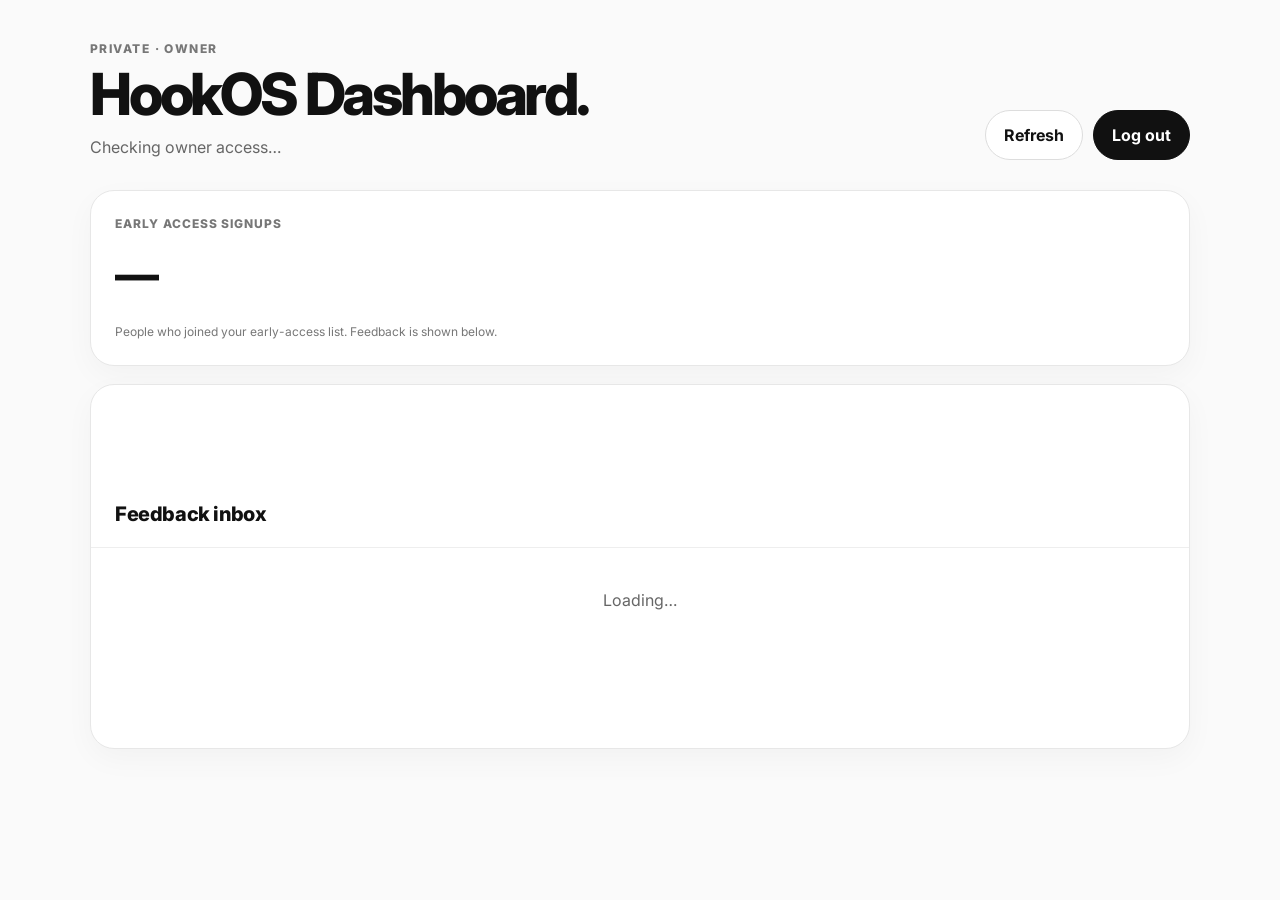
==== admin.html @ cb2a59d9 "add private HookOS owner dashboard UI" ====
<!DOCTYPE html>
<html lang="en">
<head>
<meta charset="UTF-8">
<meta name="viewport" content="width=device-width, initial-scale=1">
<title>HookOS — Owner Dashboard</title>
<link rel="stylesheet" href="styles.css">
<link rel="stylesheet" href="fixes.css">
<style>
  .admin-page{min-height:100vh;background:#fafafa;padding:40px 20px 80px}
  .admin-wrap{width:min(1100px,100%);margin:0 auto}
  .admin-top{display:flex;align-items:flex-end;justify-content:space-between;gap:20px;margin-bottom:30px}
  .admin-kicker{font-size:12px;text-transform:uppercase;letter-spacing:.12em;color:#777;font-weight:800;margin-bottom:8px}
  .admin-title{font-size:clamp(34px,6vw,58px);line-height:.98;letter-spacing:-.055em;margin:0}
  .admin-sub{color:#666;margin:12px 0 0;line-height:1.6}
  .admin-actions{display:flex;gap:10px;flex-wrap:wrap}
  .admin-btn{border:1px solid #ddd;background:#fff;border-radius:999px;padding:12px 18px;font:inherit;font-weight:700;cursor:pointer}
  .admin-btn.primary{background:#111;color:#fff;border-color:#111}
  .admin-stat{background:#fff;border:1px solid #e7e7e7;border-radius:24px;padding:24px;margin-bottom:18px;box-shadow:0 10px 30px rgba(0,0,0,.035)}
  .admin-stat-label{font-size:12px;color:#777;text-transform:uppercase;letter-spacing:.08em;font-weight:800}
  .admin-stat-value{font-size:44px;font-weight:800;letter-spacing:-.05em;margin-top:8px}
  .admin-table-card{overflow:hidden;background:#fff;border:1px solid #e7e7e7;border-radius:24px;box-shadow:0 10px 30px rgba(0,0,0,.035)}
  .admin-table-head{display:flex;justify-content:space-between;align-items:center;padding:22px 24px;border-bottom:1px solid #eee}
  .admin-table-head h2{margin:0;font-size:20px}
  .admin-table-wrap{overflow:auto}
  table{width:100%;border-collapse:collapse;min-width:680px}
  th,td{text-align:left;padding:16px 20px;border-bottom:1px solid #eee;vertical-align:top}
  th{font-size:11px;text-transform:uppercase;letter-spacing:.07em;color:#777;background:#fafafa}
  td{font-size:14px;line-height:1.55}
  td.feedback{max-width:500px;color:#555;white-space:pre-wrap}
  td.email{font-weight:700;white-space:nowrap}
  .admin-empty,.admin-error,.admin-loading{padding:40px 24px;text-align:center;color:#666}
  .admin-error{color:#a11}
  .admin-note{font-size:12px;color:#777;margin-top:16px}
  @media(max-width:640px){.admin-page{padding:24px 14px 60px}.admin-top{align-items:flex-start;flex-direction:column}.admin-actions{width:100%}.admin-btn{flex:1}.admin-stat{border-radius:20px}.admin-table-card{border-radius:20px}}
</style>
</head>
<body>
<main class="admin-page">
  <div class="admin-wrap">
    <header class="admin-top">
      <div>
        <div class="admin-kicker">Private · Owner</div>
        <h1 class="admin-title">HookOS Dashboard.</h1>
        <p class="admin-sub" id="admin-user">Checking owner access…</p>
      </div>
      <div class="admin-actions">
        <button class="admin-btn" id="refresh-btn" type="button">Refresh</button>
        <button class="admin-btn primary" id="logout-btn" type="button">Log out</button>
      </div>
    </header>

    <section class="admin-stat">
      <div class="admin-stat-label">Early access signups</div>
      <div class="admin-stat-value" id="signup-total">—</div>
      <div class="admin-note">People who joined your early-access list. Feedback is shown below.</div>
    </section>

    <section class="admin-table-card">
      <div class="admin-table-head"><h2>Feedback inbox</h2><span id="last-updated"></span></div>
      <div id="admin-content" class="admin-loading">Loading…</div>
    </section>
  </div>
</main>
<script src="config.js"></script>
<script src="auth.js"></script>
<script src="admin.js"></script>
</body>
</html>
---- styles.css ----
/* ==========================================================================
   HOOKOS — styles.css
   Design tokens → base/reset → layout → components → utilities → animations
   Same palette, type and layout as the original design. Only the code
   underneath has been refactored, deduplicated, and made responsive.
   ========================================================================== */

@import url('https://fonts.googleapis.com/css2?family=Inter:wght@400;500;600;700;800&display=swap');

/* ---------------------------------------------------------------------- */
/* 1. Design tokens                                                       */
/* ---------------------------------------------------------------------- */

:root {
  --bg: #FFFFFF;
  --surface: #FAFAFA;
  --text-primary: #111111;
  --text-secondary: #666666;
  --accent: #000000;
  --accent-contrast: #FFFFFF;
  --border: #EAEAEA;
  --success: #22C55E;
  --danger: #E11D48;

  --radius: 16px;
  --radius-sm: 10px;
  --radius-pill: 100px;

  --max-width: 1120px;
  --gutter: clamp(20px, 5vw, 24px);

  --ease: cubic-bezier(0.16, 1, 0.3, 1);

  --space-1: 4px;
  --space-2: 8px;
  --space-3: 12px;
  --space-4: 16px;
  --space-5: 24px;
  --space-6: 32px;
  --space-7: 48px;
  --space-8: 64px;
  --space-9: 96px;

  color-scheme: light;
}

*, *::before, *::after { box-sizing: border-box; margin: 0; padding: 0; }

html { scroll-behavior: smooth; -webkit-text-size-adjust: 100%; }

body {
  font-family: 'Inter', -apple-system, BlinkMacSystemFont, 'SF Pro Display', 'Segoe UI', sans-serif;
  background: var(--bg);
  color: var(--text-primary);
  line-height: 1.5;
  -webkit-font-smoothing: antialiased;
  -moz-osx-font-smoothing: grayscale;
  overflow-x: hidden;
}

img, svg, video { display: block; max-width: 100%; height: auto; }
a { color: inherit; text-decoration: none; }
button, input, textarea { font-family: inherit; font-size: inherit; color: inherit; }
button { cursor: pointer; border: none; background: none; }
ul { list-style: none; }

@media (prefers-reduced-motion: reduce) {
  html { scroll-behavior: auto; }
  *, *::before, *::after {
    animation-duration: 0.001ms !important;
    animation-iteration-count: 1 !important;
    transition-duration: 0.001ms !important;
    scroll-behavior: auto !important;
  }
}

:focus-visible { outline: 2px solid var(--accent); outline-offset: 3px; border-radius: 4px; }
.sr-only { position: absolute; width: 1px; height: 1px; padding: 0; margin: -1px; overflow: hidden; clip: rect(0,0,0,0); white-space: nowrap; border: 0; }
.skip-link { position: absolute; top: -48px; left: var(--space-4); background: var(--accent); color: var(--accent-contrast); padding: 12px 20px; border-radius: var(--radius-sm); z-index: 1000; transition: top 0.2s var(--ease); }
.skip-link:focus { top: var(--space-4); }

.container { width: 100%; max-width: var(--max-width); margin-inline: auto; padding-inline: var(--gutter); }
section { padding-block: var(--space-9); }
@media (max-width: 768px) { section { padding-block: var(--space-8); } }
@media (max-width: 480px) { section { padding-block: var(--space-7); } }
.section-alt { background: var(--surface); }
img, video, canvas, svg { max-width: 100%; }

h1, h2, h3 { font-weight: 800; letter-spacing: -0.02em; line-height: 1.1; }
h2 { font-size: clamp(26px, 4vw, 40px); }
.eyebrow { font-size: 13px; font-weight: 600; letter-spacing: 0.04em; text-transform: uppercase; color: var(--text-secondary); margin-bottom: var(--space-4); }
.section-title { text-align: center; max-width: 640px; margin-inline: auto; margin-bottom: var(--space-7); }
.section-title h2 { margin-bottom: var(--space-3); }
.section-title p { color: var(--text-secondary); font-size: clamp(15px, 2vw, 17px); }

.btn { display: inline-flex; align-items: center; justify-content: center; gap: var(--space-2); padding: 15px 28px; border-radius: var(--radius-pill); font-size: 15px; font-weight: 600; line-height: 1; white-space: nowrap; transition: transform 0.2s var(--ease), background-color 0.2s var(--ease), border-color 0.2s var(--ease), color 0.2s var(--ease), box-shadow 0.2s var(--ease); }
.btn:hover { transform: scale(1.02); }
.btn:active { transform: scale(0.99); }
.btn:disabled { opacity: 0.6; cursor: not-allowed; transform: none; }
.btn-primary { background: var(--accent); color: var(--accent-contrast); }
.btn-primary:hover:not(:disabled) { background: #262626; }
.btn-secondary { background: transparent; color: var(--text-primary); border: 1px solid var(--border); }
.btn-secondary:hover { border-color: #CCCCCC; background: var(--surface); }
.btn-google { background: var(--bg); color: var(--text-primary); border: 1px solid var(--border); }
.btn-google:hover { border-color: #CCCCCC; background: var(--surface); }
.btn-google svg { flex-shrink: 0; }
.btn-block { width: 100%; }
.btn-lg { padding: 18px 36px; font-size: 16px; }
.btn-sm { padding: 10px 18px; font-size: 13.5px; }

.navbar { position: sticky; top: 0; z-index: 100; background: rgba(255,255,255,0.85); backdrop-filter: blur(12px); -webkit-backdrop-filter: blur(12px); border-bottom: 1px solid var(--border); }
.navbar .container { display: flex; align-items: center; justify-content: space-between; height: 72px; gap: var(--space-4); }
.logo { font-size: 20px; font-weight: 800; letter-spacing: -0.02em; flex-shrink: 0; }
.logo-link { display: inline-flex; align-items: center; flex-shrink: 0; }
.logo-img { height: 32px; width: auto; display: block; }
.footer-logo { height: 28px; }
.nav-links { display: flex; gap: var(--space-6); }
.nav-links a { font-size: 15px; font-weight: 500; color: var(--text-secondary); transition: color 0.2s var(--ease); }
.nav-links a:hover, .nav-links a:focus-visible { color: var(--text-primary); }
.nav-links a.is-active { color: var(--text-primary); font-weight: 600; }
.nav-right { display: flex; align-items: center; gap: var(--space-3); }
.nav-toggle { display: none; width: 44px; height: 44px; align-items: center; justify-content: center; border-radius: 50%; border: 1px solid var(--border); flex-shrink: 0; }
.nav-toggle-bars { position: relative; width: 16px; height: 10px; }
.nav-toggle-bars span { position: absolute; left: 0; width: 100%; height: 1.5px; background: var(--text-primary); transition: transform 0.25s var(--ease), opacity 0.25s var(--ease), top 0.25s var(--ease); }
.nav-toggle-bars span:nth-child(1) { top: 0; }
.nav-toggle-bars span:nth-child(2) { top: 4.5px; }
.nav-toggle-bars span:nth-child(3) { top: 9px; }
.nav-open .nav-toggle-bars span:nth-child(1) { top: 4.5px; transform: rotate(45deg); }
.nav-open .nav-toggle-bars span:nth-child(2) { opacity: 0; }
.nav-open .nav-toggle-bars span:nth-child(3) { top: 4.5px; transform: rotate(-45deg); }
.auth-area { display: flex; align-items: center; gap: var(--space-3); }
[data-auth-state] { display: none; }
[data-auth-state].is-active { display: flex; }
.profile-menu { position: relative; }
.profile-trigger { display: flex; align-items: center; gap: var(--space-2); border: 1px solid var(--border); border-radius: var(--radius-pill); padding: 6px 14px 6px 6px; }
.profile-trigger:hover { border-color: #CCCCCC; }
.avatar { width: 30px; height: 30px; border-radius: 50%; background: var(--accent); color: var(--accent-contrast); display: flex; align-items: center; justify-content: center; font-weight: 700; font-size: 12px; flex-shrink: 0; }
.profile-dropdown { position: absolute; top: calc(100% + 8px); right: 0; min-width: 190px; background: var(--bg); border: 1px solid var(--border); border-radius: var(--radius-sm); padding: var(--space-2); box-shadow: 0 12px 32px rgba(0,0,0,0.08); opacity: 0; visibility: hidden; transform: translateY(-6px); transition: opacity 0.2s var(--ease), transform 0.2s var(--ease), visibility 0.2s; }
.profile-menu.is-open .profile-dropdown { opacity: 1; visibility: visible; transform: translateY(0); }
.profile-dropdown a, .profile-dropdown button { display: block; width: 100%; text-align: left; padding: 10px 12px; border-radius: 8px; font-size: 14px; }
.profile-dropdown a:hover, .profile-dropdown button:hover { background: var(--surface); }

@media (max-width: 860px) {
  .nav-links { display: none; }
  .nav-toggle { display: flex; }
  .nav-right { position: fixed; inset: 72px 0 0 0; flex-direction: column; align-items: stretch; gap: var(--space-3); background: var(--bg); padding: var(--space-5) var(--gutter); transform: translateY(-8px); opacity: 0; visibility: hidden; pointer-events: none; transition: opacity 0.25s var(--ease), transform 0.25s var(--ease), visibility 0.25s; overflow-y: auto; }
  .nav-open .nav-right { transform: translateY(0); opacity: 1; visibility: visible; pointer-events: auto; }
  .nav-right .btn { width: 100%; }
  .auth-area { flex-direction: column; align-items: stretch; }
  .profile-dropdown { position: static; box-shadow: none; opacity: 1; visibility: visible; transform: none; display: none; margin-top: var(--space-2); }
  .profile-menu.is-open .profile-dropdown { display: block; }
}

.hero { padding-block: var(--space-8) var(--space-9); }
.hero .container { display: grid; grid-template-columns: 1.1fr 1fr; gap: var(--space-8); align-items: center; }
.hero-copy h1 { font-size: clamp(32px, 5.2vw, 56px); margin-bottom: var(--space-5); }
.hero-copy p { font-size: clamp(16px, 2.4vw, 19px); color: var(--text-secondary); max-width: 480px; margin-bottom: var(--space-6); }
.hero-actions { display: flex; gap: var(--space-3); flex-wrap: wrap; }
@media (max-width: 900px) { .hero { padding-block: var(--space-7) var(--space-8); } .hero .container { grid-template-columns: 1fr; gap: var(--space-6); } .hero-copy p { max-width: none; } }
.mockup { background: var(--surface); border: 1px solid var(--border); border-radius: var(--radius); padding: var(--space-5); width: 100%; }
.mockup-window { background: var(--bg); border: 1px solid var(--border); border-radius: var(--radius-sm); overflow: hidden; }
.mockup-bar { display: flex; gap: 6px; padding: 14px 16px; border-bottom: 1px solid var(--border); }
.mockup-dot { width: 10px; height: 10px; border-radius: 50%; background: var(--border); }
.mockup-body { padding: var(--space-5); }
.mockup-label { font-size: 12px; font-weight: 600; color: var(--text-secondary); text-transform: uppercase; letter-spacing: 0.03em; margin-bottom: var(--space-2); }
.mockup-input { font-size: 15px; font-weight: 500; background: var(--surface); border-radius: var(--radius-sm); padding: 14px 16px; margin-bottom: var(--space-5); word-break: break-word; }
.mockup-outputs { display: flex; flex-direction: column; gap: 8px; }
.mockup-chip { padding: 10px 12px; border: 1px solid var(--border); border-radius: 8px; font-size: 13px; display: flex; align-items: center; gap: 8px; }
.mockup-chip .dot { width: 6px; height: 6px; border-radius: 50%; background: var(--accent); }

.generator-shell { max-width: 780px; }
.field-label { font-size: 13px; font-weight: 700; text-transform: uppercase; letter-spacing: 0.04em; color: var(--text-secondary); margin-bottom: var(--space-3); }
#idea-input { display: block; width: 100%; min-height: 140px; resize: vertical; padding: 16px; border: 1px solid var(--border); border-radius: var(--radius-sm); background: var(--bg); outline: none; transition: border-color 0.2s var(--ease), box-shadow 0.2s var(--ease); }
#idea-input:focus { border-color: #999; box-shadow: 0 0 0 3px rgba(0,0,0,0.05); }
.framework-grid { display: grid; grid-template-columns: repeat(2, minmax(0, 1fr)); gap: 12px; margin-bottom: var(--space-6); }
.framework-chip { position: relative; display: grid; grid-template-columns: 22px 1fr; grid-template-rows: auto auto; column-gap: 10px; text-align: left; padding: 16px; border: 1px solid var(--border); border-radius: var(--radius-sm); background: var(--bg); transition: border-color 0.2s var(--ease), background-color 0.2s var(--ease), transform 0.2s var(--ease); }
.framework-chip:hover { border-color: #CCC; transform: translateY(-1px); }
.framework-chip.selected { border-color: var(--accent); background: var(--surface); }
.framework-chip .check { grid-row: 1 / span 2; width: 20px; height: 20px; border: 1px solid var(--border); border-radius: 50%; display: flex; align-items: center; justify-content: center; font-size: 10px; color: transparent; transition: all 0.2s var(--ease); }
.framework-chip.selected .check { background: var(--accent); border-color: var(--accent); color: var(--accent-contrast); }
.fw-name { font-size: 15px; font-weight: 700; }
.fw-desc { font-size: 13px; color: var(--text-secondary); margin-top: 3px; }
.form-hint { font-size: 13px; color: #999; text-align: center; margin-top: var(--space-3); min-height: 18px; }
.form-hint.error { color: var(--danger); }
.api-error { border: 1px solid var(--danger); color: var(--danger); border-radius: var(--radius-sm); padding: 14px 16px; font-size: 14px; margin-top: var(--space-4); display: none; }
.api-error.is-active { display: block; }

/* ---------------------------------------------------------------------- */
/* Loading experience — responsive and overflow-safe                       */
/* ---------------------------------------------------------------------- */
.loading-panel {
  display: none;
  width: 100%;
  max-width: 760px;
  margin: var(--space-6) auto 0;
  padding: clamp(24px, 4vw, 36px);
  border: 1px solid var(--border);
  border-radius: var(--radius);
  text-align: center;
  overflow: hidden;
}
.loading-panel.is-active { display: block; animation: fadeSlideIn 0.4s var(--ease); }
.loading-orb { width: 44px; height: 44px; border-radius: 50%; margin: 0 auto var(--space-5); background: linear-gradient(90deg,var(--border) 25%,#F5F5F5 37%,var(--border) 63%); background-size: 400% 100%; animation: shimmer 1.4s ease infinite, spin 2.2s linear infinite; }
.loading-status { font-size: clamp(15px, 2.5vw, 18px); font-weight: 700; line-height: 1.3; min-height: 24px; margin-bottom: 24px; overflow-wrap: anywhere; }

/* The old rule made each LI exactly 7px wide. That caused every word to
   wrap one character per line on phones. These rules deliberately reset
   that sizing and make each stage a real responsive item. */
.loading-steps {
  display: grid;
  grid-template-columns: repeat(4, minmax(0, 1fr));
  gap: 10px;
  width: 100%;
  margin: 0 0 24px;
  list-style: none;
}
.loading-steps .loading-step {
  width: auto;
  height: auto;
  min-width: 0;
  min-height: 54px;
  display: flex;
  flex-direction: column;
  align-items: center;
  justify-content: center;
  gap: 8px;
  padding: 10px 8px;
  border: 1px solid var(--border);
  border-radius: 12px;
  background: var(--surface);
  color: var(--text-secondary);
  font-size: clamp(10px, 1.2vw, 12px);
  font-weight: 600;
  line-height: 1.25;
  overflow-wrap: anywhere;
  transition: border-color .25s var(--ease), background-color .25s var(--ease), color .25s var(--ease), transform .25s var(--ease);
}
.loading-steps .loading-step span:last-child { display: block; max-width: 100%; }
.loading-step-dot {
  width: 8px;
  height: 8px;
  flex: 0 0 8px;
  border-radius: 50%;
  background: var(--border);
  transition: background-color .25s var(--ease), transform .25s var(--ease);
}
.loading-steps .loading-step.is-active {
  background: var(--bg);
  border-color: var(--accent);
  color: var(--text-primary);
  transform: translateY(-1px);
}
.loading-steps .loading-step.is-active .loading-step-dot { background: var(--accent); transform: scale(1.25); }
.loading-steps .loading-step.is-done { color: var(--text-primary); border-color: var(--text-primary); }
.loading-steps .loading-step.is-done .loading-step-dot { background: var(--accent); }
.loading-steps .loading-step.is-done .loading-step-dot:empty { display: block; }

.loading-track { height: 5px; border-radius: 5px; background: var(--border); overflow: hidden; width: 100%; }
.loading-bar { height: 100%; width: 0%; background: var(--accent); border-radius: 5px; transition: width .4s var(--ease); }

@media (max-width: 640px) {
  .loading-panel { padding: 22px 16px 20px; margin-top: 24px; border-radius: 16px; }
  .loading-orb { width: 42px; height: 42px; margin-bottom: 16px; }
  .loading-status { font-size: 16px; margin-bottom: 18px; }
  .loading-steps { grid-template-columns: repeat(2, minmax(0, 1fr)); gap: 8px; margin-bottom: 18px; }
  .loading-steps .loading-step { min-height: 50px; padding: 9px 6px; font-size: 11px; }
}

@media (max-width: 360px) {
  .loading-panel { padding-inline: 12px; }
  .loading-steps { gap: 6px; }
  .loading-steps .loading-step { min-height: 48px; padding-inline: 5px; font-size: 10px; }
}

@keyframes shimmer { 0% { background-position: 100% 0; } 100% { background-position: 0 0; } }
@keyframes spin { to { transform: rotate(360deg); } }

#results { margin-top: var(--space-8); }
.results-header { text-align: center; margin-bottom: var(--space-6); }
.results-header h2 { font-size: 26px; margin-bottom: var(--space-2); }
.results-header p { color: var(--text-secondary); font-size: 14.5px; }
.result-card { border: 1px solid var(--border); border-radius: var(--radius); padding: var(--space-6); margin-bottom: var(--space-4); }
.result-card-head { display: flex; align-items: center; justify-content: space-between; gap: var(--space-3); margin-bottom: var(--space-4); }
.result-card-head h3 { font-size: 13px; font-weight: 700; text-transform: uppercase; letter-spacing: 0.04em; color: var(--text-secondary); }
.copy-btn { display: flex; align-items: center; gap: 6px; font-size: 13px; font-weight: 600; padding: 8px 14px; border-radius: var(--radius-pill); border: 1px solid var(--border); transition: all 0.2s var(--ease); flex-shrink: 0; }
.copy-btn:hover { border-color: #CCC; background: var(--surface); }
.copy-btn.copied { border-color: var(--success); color: var(--success); }
.result-body { font-size: 15.5px; line-height: 1.7; white-space: pre-line; word-wrap: break-word; }
.result-body.scene-plan .scene { display: flex; gap: var(--space-3); padding: 8px 0; }
.result-body.scene-plan .scene:first-child { padding-top: 0; }
.scene-num { flex-shrink: 0; font-weight: 700; color: var(--text-secondary); font-size: 13.5px; min-width: 22px; }
.metrics-panel { border: 1px solid var(--border); border-radius: var(--radius); padding: var(--space-6); margin-bottom: var(--space-4); }
.metrics-panel h3 { font-size: 13px; font-weight: 700; text-transform: uppercase; letter-spacing: .04em; color: var(--text-secondary); margin-bottom: var(--space-5); }
.metrics-grid { display: grid; grid-template-columns: repeat(3,1fr); gap: var(--space-5); }
@media (max-width: 640px) { .metrics-grid { grid-template-columns: repeat(2,1fr); } }
.metric { display: flex; flex-direction: column; gap: 6px; }
.metric-label { font-size: 12px; color: var(--text-secondary); }
.metric-value { font-size: 22px; font-weight: 800; letter-spacing: -.02em; }
.metric-value.is-text { font-size: 15px; font-weight: 600; }
.metric-bar { height: 6px; border-radius: 4px; background: var(--border); overflow: hidden; margin-top: 2px; }
.metric-bar span { display: block; height: 100%; width: 0%; background: var(--accent); border-radius: 4px; transition: width .8s var(--ease); }

footer { border-top: 1px solid var(--border); padding-block: var(--space-7); }
.footer-top { display: flex; align-items: flex-start; justify-content: space-between; flex-wrap: wrap; gap: var(--space-6); margin-bottom: var(--space-6); }
.footer-brand .logo { display: block; margin-bottom: var(--space-2); }
.footer-brand .logo-img { margin-bottom: var(--space-2); }
.footer-tag { color: var(--text-secondary); font-size: 14px; }
.footer-social h3, .footer-legal h3 { font-size: 12px; font-weight: 700; text-transform: uppercase; letter-spacing: .04em; color: var(--text-secondary); margin-bottom: var(--space-4); }
.footer-legal-links { display: flex; flex-direction: column; gap: var(--space-2); }
.footer-legal-links a { font-size: 14px; color: var(--text-secondary); transition: color .2s var(--ease); }
.footer-legal-links a:hover, .footer-legal-links a:focus-visible { color: var(--text-primary); }
.social-links { display: flex; gap: var(--space-3); }
.social-link { width: 42px; height: 42px; border-radius: 50%; border: 1px solid var(--border); display: flex; align-items: center; justify-content: center; color: var(--text-primary); transition: transform .2s var(--ease), border-color .2s var(--ease), background-color .2s var(--ease), color .2s var(--ease); }
.social-link svg { width: 19px; height: 19px; }
.social-link:hover, .social-link:focus-visible { transform: translateY(-2px) scale(1.04); border-color: var(--accent); background: var(--accent); color: var(--accent-contrast); }
.footer-bottom { display: flex; align-items: center; justify-content: space-between; flex-wrap: wrap; gap: var(--space-3); padding-top: var(--space-6); border-top: 1px solid var(--border); font-size: 13px; color: var(--text-secondary); }
@media (max-width: 560px) { .footer-top { flex-direction: column; } }

.reveal { opacity: 0; transform: translateY(24px); transition: opacity .6s var(--ease), transform .6s var(--ease); }
.reveal.visible { opacity: 1; transform: translateY(0); }
.fade-slide-in { animation: fadeSlideIn .5s var(--ease) forwards; }
@keyframes fadeSlideIn { from { opacity: 0; transform: translateY(16px); } to { opacity: 1; transform: translateY(0); } }
---- fixes.css ----
/* HOOKOS visual fixes */

.logo-wordmark { display:inline-flex; align-items:center; font-size:22px; font-weight:800; letter-spacing:-.055em; line-height:1; color:var(--text-primary); white-space:nowrap; }
.footer-wordmark { font-size:20px; margin-bottom:10px; }

.loading-panel { position:relative; overflow:hidden; width:100%; border:1px solid var(--border); border-radius:24px; background:var(--bg); padding:32px 24px; margin-top:28px; text-align:center; }
.loading-panel.is-active { box-shadow:0 18px 50px rgba(0,0,0,.06); }
.loading-orb { width:54px; height:54px; margin:0 auto 18px; border-radius:50%; background:linear-gradient(135deg,#f0f0f0,#d9d9d9,#f7f7f7); animation:hookos-orb 1.8s ease-in-out infinite; }
.loading-status { min-height:25px; font-size:clamp(16px,2vw,18px); font-weight:700; letter-spacing:-.02em; line-height:1.3; overflow-wrap:anywhere; }
.loading-steps { display:grid; grid-template-columns:repeat(4,minmax(0,1fr)); gap:10px; width:100%; margin:26px 0 22px; text-align:left; }
.loading-steps .loading-step { display:flex; align-items:center; gap:8px; width:auto; height:auto; min-width:0; min-height:44px; padding:10px 11px; border:1px solid var(--border); border-radius:14px; background:var(--surface); color:#999; font-size:11px; line-height:1.3; overflow-wrap:anywhere; transition:color .25s ease,border-color .25s ease,background-color .25s ease,transform .25s ease; }
.loading-step span:last-child { min-width:0; overflow-wrap:anywhere; }
.loading-step.is-active { color:var(--text-primary); font-weight:700; border-color:var(--text-primary); background:var(--bg); transform:translateY(-1px); }
.loading-step.is-done { color:var(--text-primary); font-weight:700; border-color:var(--text-primary); background:var(--bg); }
.loading-step-dot { width:8px; height:8px; flex:0 0 8px; border-radius:50%; background:#ddd; }
.loading-step.is-active .loading-step-dot { background:#111; box-shadow:0 0 0 4px #eee; }
.loading-step.is-done .loading-step-dot { background:#111; }
.loading-track { position:relative; width:100%; height:6px; overflow:hidden; border-radius:999px; background:#ededed; }
.loading-bar { position:absolute; top:0; left:0; width:42%; height:100%; border-radius:inherit; background:#111; transform:translateX(-110%); animation:hookos-loading-sweep 1.35s ease-in-out infinite; }
.loading-panel.is-complete .loading-bar { transform:translateX(0); animation:none; }
.loading-panel.is-complete .loading-orb { animation:none; background:#111; }
@keyframes hookos-loading-sweep { 0%{transform:translateX(-110%)}55%{transform:translateX(90%)}100%{transform:translateX(230%)} }
@keyframes hookos-orb { 0%,100%{transform:scale(.94);opacity:.72}50%{transform:scale(1.04);opacity:1} }

.process { display:flex; align-items:stretch; justify-content:center; gap:12px; }
.process-step { flex:1 1 0; min-width:0; display:flex; flex-direction:column; align-items:flex-start; justify-content:center; gap:12px; min-height:132px; padding:22px; border:1px solid var(--border); border-radius:22px; background:var(--bg); box-shadow:0 8px 24px rgba(0,0,0,.035); transition:transform .25s var(--ease),border-color .25s var(--ease),box-shadow .25s var(--ease); }
.process-step:hover { transform:translateY(-2px); border-color:#d5d5d5; box-shadow:0 14px 34px rgba(0,0,0,.06); }
.process-step .num { width:38px; height:38px; border-radius:50%; border:1px solid var(--border); display:flex; align-items:center; justify-content:center; background:var(--surface); font-size:13px; font-weight:700; }
.process-step .label { font-size:15px; font-weight:700; }
.process-arrow { align-self:center; color:#999; font-size:18px; flex:0 0 auto; }

.grid-4 { display:grid; grid-template-columns:repeat(4,minmax(0,1fr)); gap:16px; }
.grid-3 { display:grid; grid-template-columns:repeat(3,minmax(0,1fr)); gap:16px; }
.grid-2 { display:grid; grid-template-columns:repeat(2,minmax(0,1fr)); gap:18px; }
.card,.output-card { min-width:0; background:var(--bg); border:1px solid var(--border); border-radius:22px; padding:26px; box-shadow:0 8px 24px rgba(0,0,0,.035); transition:transform .25s var(--ease),border-color .25s var(--ease),box-shadow .25s var(--ease); }
.card:hover,.output-card:hover { transform:translateY(-2px); border-color:#d5d5d5; box-shadow:0 14px 34px rgba(0,0,0,.06); }
.card-icon { width:42px; height:42px; margin-bottom:18px; border-radius:13px; background:var(--surface); border:1px solid var(--border); display:flex; align-items:center; justify-content:center; font-size:12px; font-weight:800; }
.card h3 { font-size:17px; margin-bottom:8px; }
.card p { font-size:14.5px; color:var(--text-secondary); line-height:1.65; }
.example-input { text-align:center; margin-bottom:28px; }
.example-input .mockup-input { display:inline-block; margin:0 auto; }
.output-card h3 { font-size:18px; margin-bottom:8px; display:flex; align-items:center; gap:8px; }
.output-line { display:flex; gap:14px; padding:14px 0; border-top:1px solid var(--border); font-size:14.5px; line-height:1.55; }
.output-line:first-of-type { border-top:none; padding-top:10px; }
.output-line strong { flex:0 0 82px; font-weight:700; color:var(--text-secondary); font-size:11px; text-transform:uppercase; letter-spacing:.04em; padding-top:2px; }

.early-access-shell { width:min(100%,560px); margin:0 auto; }
#early-access-form { display:grid; gap:12px; }
#early-access-form input,#early-access-form textarea { width:100%; border:1px solid var(--border); border-radius:16px; background:var(--bg); padding:15px 16px; outline:none; transition:border-color .2s var(--ease),box-shadow .2s var(--ease); }
#early-access-form input { min-height:52px; }
#early-access-form textarea { min-height:110px; resize:vertical; }
#early-access-form input:focus,#early-access-form textarea:focus { border-color:#999; box-shadow:0 0 0 3px rgba(0,0,0,.05); }
#early-access-form input::placeholder,#early-access-form textarea::placeholder { color:#999; }
.early-access-note { margin:2px 2px 4px; color:var(--text-secondary); font-size:12px; line-height:1.5; text-align:center; }

.final-cta { text-align:center; }
.final-cta h2 { margin-bottom:24px; }

@media (max-width:900px){ .grid-4{grid-template-columns:repeat(2,minmax(0,1fr))}.grid-3{grid-template-columns:1fr} }
@media (max-width:700px){ .process{display:grid;grid-template-columns:repeat(2,minmax(0,1fr));gap:10px}.process-arrow{display:none}.process-step{min-height:112px;padding:18px;border-radius:18px}.process-step .label{font-size:14px} }
@media (max-width:640px){ .loading-panel{padding:26px 16px 20px;border-radius:20px}.loading-steps{grid-template-columns:repeat(2,minmax(0,1fr));gap:8px;margin-top:20px}.loading-steps .loading-step{min-height:50px;padding:9px 8px;font-size:10.5px} }
@media (max-width:560px){ .grid-4,.grid-2{grid-template-columns:1fr}.card,.output-card{padding:20px;border-radius:19px}.output-line{flex-direction:column;gap:4px}.output-line strong{flex-basis:auto} }
@media (max-width:360px){ .loading-panel{padding-inline:12px}.loading-steps{gap:6px}.loading-steps .loading-step{padding-inline:6px;font-size:10px} }
@media (prefers-reduced-motion:reduce){ .loading-orb,.loading-bar{animation:none!important} }
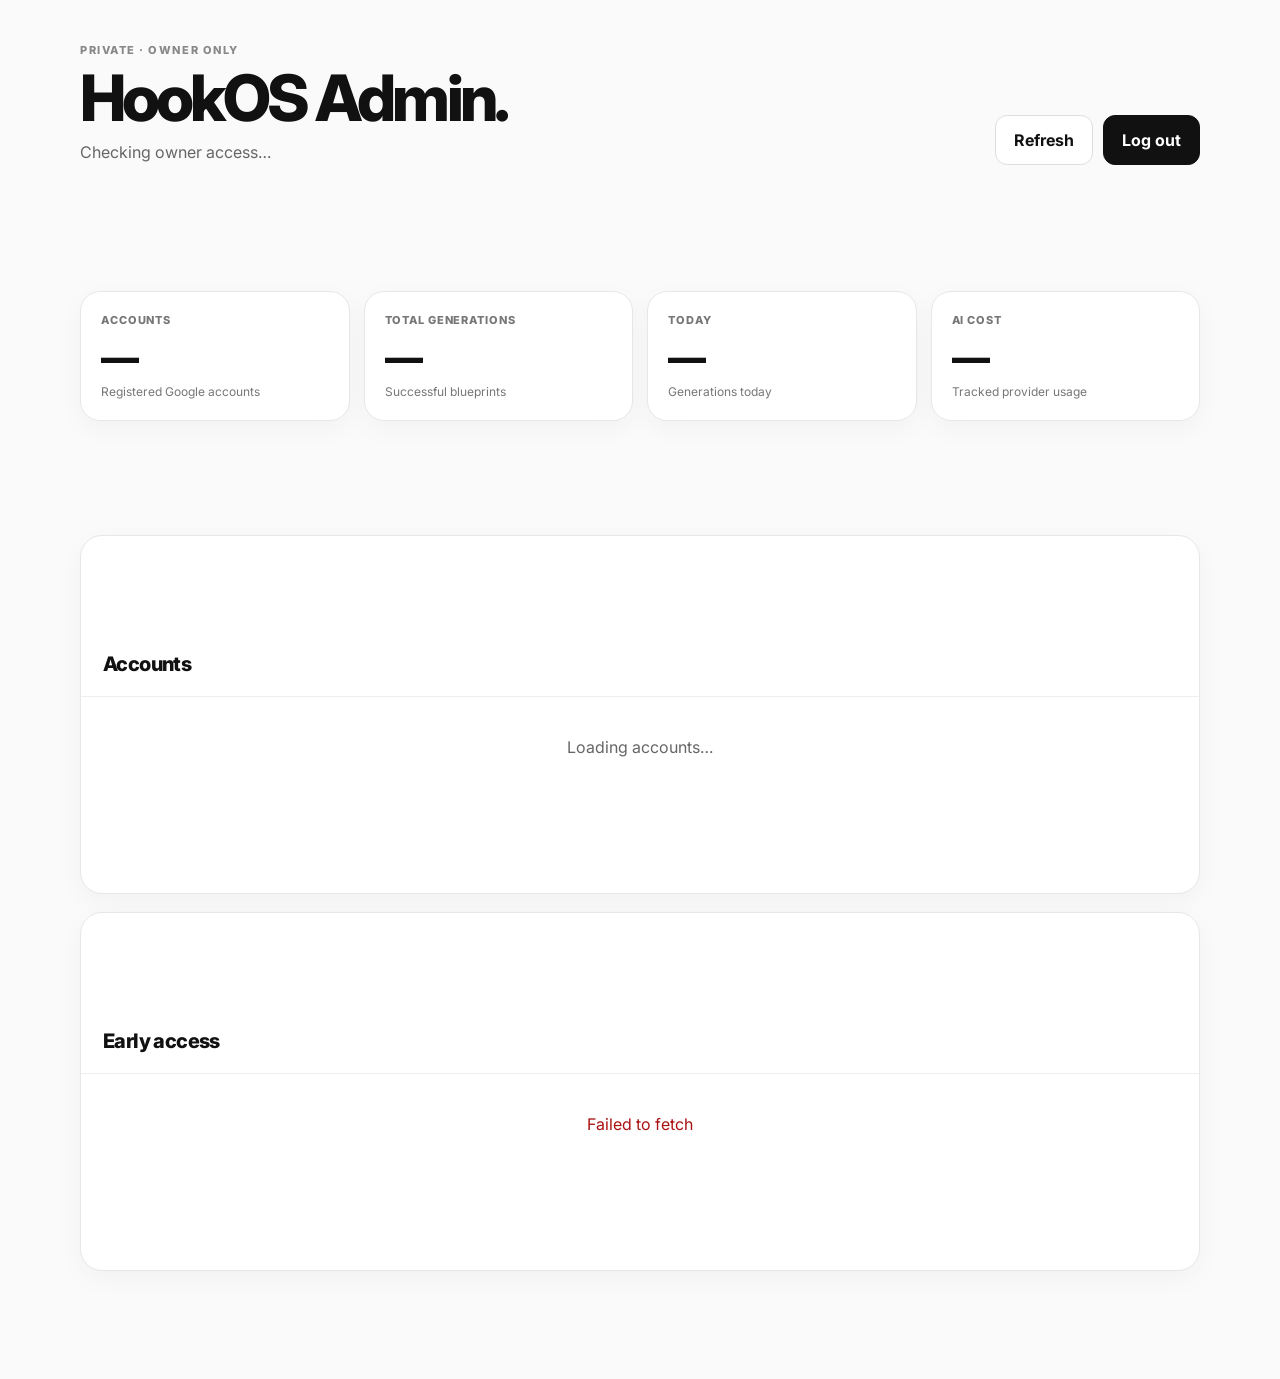
==== commit 07138b31: "Redesign owner dashboard with account and billing analytics" ====
--- a/admin.html
+++ b/admin.html
@@ -7,32 +7,38 @@
 <link rel="stylesheet" href="styles.css">
 <link rel="stylesheet" href="fixes.css">
 <style>
-  .admin-page{min-height:100vh;background:#fafafa;padding:40px 20px 80px}
-  .admin-wrap{width:min(1100px,100%);margin:0 auto}
-  .admin-top{display:flex;align-items:flex-end;justify-content:space-between;gap:20px;margin-bottom:30px}
-  .admin-kicker{font-size:12px;text-transform:uppercase;letter-spacing:.12em;color:#777;font-weight:800;margin-bottom:8px}
-  .admin-title{font-size:clamp(34px,6vw,58px);line-height:.98;letter-spacing:-.055em;margin:0}
-  .admin-sub{color:#666;margin:12px 0 0;line-height:1.6}
+  .admin-page{min-height:100vh;background:#fafafa;padding:42px 20px 90px}
+  .admin-wrap{width:min(1120px,100%);margin:0 auto}
+  .admin-top{display:flex;align-items:flex-end;justify-content:space-between;gap:24px;margin-bottom:30px}
+  .admin-kicker{font-size:11px;text-transform:uppercase;letter-spacing:.14em;color:#888;font-weight:800;margin-bottom:9px}
+  .admin-title{font-size:clamp(38px,6vw,64px);line-height:.95;letter-spacing:-.06em;margin:0}
+  .admin-sub{color:#666;margin:12px 0 0;line-height:1.55}
   .admin-actions{display:flex;gap:10px;flex-wrap:wrap}
-  .admin-btn{border:1px solid #ddd;background:#fff;border-radius:999px;padding:12px 18px;font:inherit;font-weight:700;cursor:pointer}
+  .admin-btn{border:1px solid #ddd;background:#fff;border-radius:12px;padding:12px 18px;font:inherit;font-weight:700;cursor:pointer}
   .admin-btn.primary{background:#111;color:#fff;border-color:#111}
-  .admin-stat{background:#fff;border:1px solid #e7e7e7;border-radius:24px;padding:24px;margin-bottom:18px;box-shadow:0 10px 30px rgba(0,0,0,.035)}
-  .admin-stat-label{font-size:12px;color:#777;text-transform:uppercase;letter-spacing:.08em;font-weight:800}
-  .admin-stat-value{font-size:44px;font-weight:800;letter-spacing:-.05em;margin-top:8px}
-  .admin-table-card{overflow:hidden;background:#fff;border:1px solid #e7e7e7;border-radius:24px;box-shadow:0 10px 30px rgba(0,0,0,.035)}
-  .admin-table-head{display:flex;justify-content:space-between;align-items:center;padding:22px 24px;border-bottom:1px solid #eee}
-  .admin-table-head h2{margin:0;font-size:20px}
+  .admin-stats{display:grid;grid-template-columns:repeat(4,minmax(0,1fr));gap:14px;margin-bottom:18px}
+  .admin-stat{background:#fff;border:1px solid #e7e7e7;border-radius:20px;padding:20px;box-shadow:0 8px 26px rgba(0,0,0,.035)}
+  .admin-stat-label{font-size:11px;color:#777;text-transform:uppercase;letter-spacing:.08em;font-weight:800}
+  .admin-stat-value{font-size:38px;font-weight:850;letter-spacing:-.06em;margin-top:9px;line-height:1}
+  .admin-stat-note{font-size:12px;color:#777;margin-top:8px;line-height:1.4}
+  .admin-panel{overflow:hidden;background:#fff;border:1px solid #e7e7e7;border-radius:22px;box-shadow:0 8px 26px rgba(0,0,0,.035);margin-bottom:18px}
+  .admin-panel-head{display:flex;justify-content:space-between;align-items:center;gap:16px;padding:21px 22px;border-bottom:1px solid #eee}
+  .admin-panel-head h2{margin:0;font-size:20px;letter-spacing:-.03em}
+  .admin-panel-head span{font-size:12px;color:#888}
   .admin-table-wrap{overflow:auto}
-  table{width:100%;border-collapse:collapse;min-width:680px}
-  th,td{text-align:left;padding:16px 20px;border-bottom:1px solid #eee;vertical-align:top}
-  th{font-size:11px;text-transform:uppercase;letter-spacing:.07em;color:#777;background:#fafafa}
-  td{font-size:14px;line-height:1.55}
+  table{width:100%;border-collapse:collapse;min-width:760px}
+  th,td{text-align:left;padding:15px 18px;border-bottom:1px solid #eee;vertical-align:top}
+  th{font-size:10px;text-transform:uppercase;letter-spacing:.08em;color:#777;background:#fafafa}
+  td{font-size:13px;line-height:1.5}
+  td.email{font-weight:750;white-space:nowrap}
+  .plan-pill{display:inline-flex;padding:5px 8px;border-radius:999px;background:#f2f2f2;font-size:10px;font-weight:800;text-transform:uppercase;letter-spacing:.05em}
   td.feedback{max-width:500px;color:#555;white-space:pre-wrap}
-  td.email{font-weight:700;white-space:nowrap}
-  .admin-empty,.admin-error,.admin-loading{padding:40px 24px;text-align:center;color:#666}
+  .admin-empty,.admin-error,.admin-loading{padding:38px 22px;text-align:center;color:#666}
   .admin-error{color:#a11}
-  .admin-note{font-size:12px;color:#777;margin-top:16px}
-  @media(max-width:640px){.admin-page{padding:24px 14px 60px}.admin-top{align-items:flex-start;flex-direction:column}.admin-actions{width:100%}.admin-btn{flex:1}.admin-stat{border-radius:20px}.admin-table-card{border-radius:20px}}
+  .admin-note{font-size:12px;color:#777;line-height:1.5}
+  .billing-note{padding:16px 22px;color:#666;font-size:12px;border-top:1px solid #eee;background:#fafafa}
+  @media(max-width:900px){.admin-stats{grid-template-columns:repeat(2,minmax(0,1fr))}}
+  @media(max-width:640px){.admin-page{padding:26px 14px 60px}.admin-top{align-items:flex-start;flex-direction:column}.admin-actions{width:100%}.admin-btn{flex:1}.admin-stats{grid-template-columns:1fr 1fr}.admin-stat{border-radius:17px;padding:17px}.admin-stat-value{font-size:32px}.admin-panel{border-radius:18px}.admin-panel-head{padding:18px}}
 </style>
 </head>
 <body>
@@ -40,8 +46,8 @@
   <div class="admin-wrap">
     <header class="admin-top">
       <div>
-        <div class="admin-kicker">Private · Owner</div>
-        <h1 class="admin-title">HookOS Dashboard.</h1>
+        <div class="admin-kicker">Private · Owner only</div>
+        <h1 class="admin-title">HookOS Admin.</h1>
         <p class="admin-sub" id="admin-user">Checking owner access…</p>
       </div>
       <div class="admin-actions">
@@ -50,14 +56,20 @@
       </div>
     </header>
 
-    <section class="admin-stat">
-      <div class="admin-stat-label">Early access signups</div>
-      <div class="admin-stat-value" id="signup-total">—</div>
-      <div class="admin-note">People who joined your early-access list. Feedback is shown below.</div>
+    <section class="admin-stats" aria-label="HookOS statistics">
+      <article class="admin-stat"><div class="admin-stat-label">Accounts</div><div class="admin-stat-value" id="stat-users">—</div><div class="admin-stat-note">Registered Google accounts</div></article>
+      <article class="admin-stat"><div class="admin-stat-label">Total generations</div><div class="admin-stat-value" id="stat-generations">—</div><div class="admin-stat-note">Successful blueprints</div></article>
+      <article class="admin-stat"><div class="admin-stat-label">Today</div><div class="admin-stat-value" id="stat-today">—</div><div class="admin-stat-note">Generations today</div></article>
+      <article class="admin-stat"><div class="admin-stat-label">AI cost</div><div class="admin-stat-value" id="stat-cost">—</div><div class="admin-stat-note" id="stat-cost-note">Tracked provider usage</div></article>
     </section>
 
-    <section class="admin-table-card">
-      <div class="admin-table-head"><h2>Feedback inbox</h2><span id="last-updated"></span></div>
+    <section class="admin-panel">
+      <div class="admin-panel-head"><h2>Accounts</h2><span id="users-updated"></span></div>
+      <div id="users-content" class="admin-loading">Loading accounts…</div>
+    </section>
+
+    <section class="admin-panel">
+      <div class="admin-panel-head"><h2>Early access</h2><span id="last-updated"></span></div>
       <div id="admin-content" class="admin-loading">Loading…</div>
     </section>
   </div>
--- a/fixes.css
+++ b/fixes.css
@@ -1,4 +1,7 @@
 /* HOOKOS visual fixes */
+
+[hidden]{display:none!important}
+.avatar-img[hidden],.avatar[hidden]{display:none!important}
 
 .logo-wordmark { display:inline-flex; align-items:center; font-size:22px; font-weight:800; letter-spacing:-.055em; line-height:1; color:var(--text-primary); white-space:nowrap; }
 .footer-wordmark { font-size:20px; margin-bottom:10px; }
@@ -8,7 +11,7 @@
 .loading-orb { width:54px; height:54px; margin:0 auto 18px; border-radius:50%; background:linear-gradient(135deg,#f0f0f0,#d9d9d9,#f7f7f7); animation:hookos-orb 1.8s ease-in-out infinite; }
 .loading-status { min-height:25px; font-size:clamp(16px,2vw,18px); font-weight:700; letter-spacing:-.02em; line-height:1.3; overflow-wrap:anywhere; }
 .loading-steps { display:grid; grid-template-columns:repeat(4,minmax(0,1fr)); gap:10px; width:100%; margin:26px 0 22px; text-align:left; }
-.loading-steps .loading-step { display:flex; align-items:center; gap:8px; width:auto; height:auto; min-width:0; min-height:44px; padding:10px 11px; border:1px solid var(--border); border-radius:14px; background:var(--surface); color:#999; font-size:11px; line-height:1.3; overflow-wrap:anywhere; transition:color .25s ease,border-color .25s ease,background-color .25s ease,transform .25s ease; }
+.loading-steps .loading-step { display:flex; align-items:center; gap:8px; width:auto; height:auto; min-width:0; min-height:44px; padding:10px 11px; border:1px solid var(--border); border-radius:14px; background:var(--surface); color:#999; font-size:11px; line-height:1.3; overflow-wrap:anywhere; transition:color .25s var(--ease),border-color .25s var(--ease),background-color .25s var(--ease),transform .25s var(--ease); }
 .loading-step span:last-child { min-width:0; overflow-wrap:anywhere; }
 .loading-step.is-active { color:var(--text-primary); font-weight:700; border-color:var(--text-primary); background:var(--bg); transform:translateY(-1px); }
 .loading-step.is-done { color:var(--text-primary); font-weight:700; border-color:var(--text-primary); background:var(--bg); }
@@ -52,7 +55,6 @@
 #early-access-form input:focus,#early-access-form textarea:focus { border-color:#999; box-shadow:0 0 0 3px rgba(0,0,0,.05); }
 #early-access-form input::placeholder,#early-access-form textarea::placeholder { color:#999; }
 .early-access-note { margin:2px 2px 4px; color:var(--text-secondary); font-size:12px; line-height:1.5; text-align:center; }
-
 .final-cta { text-align:center; }
 .final-cta h2 { margin-bottom:24px; }
 
